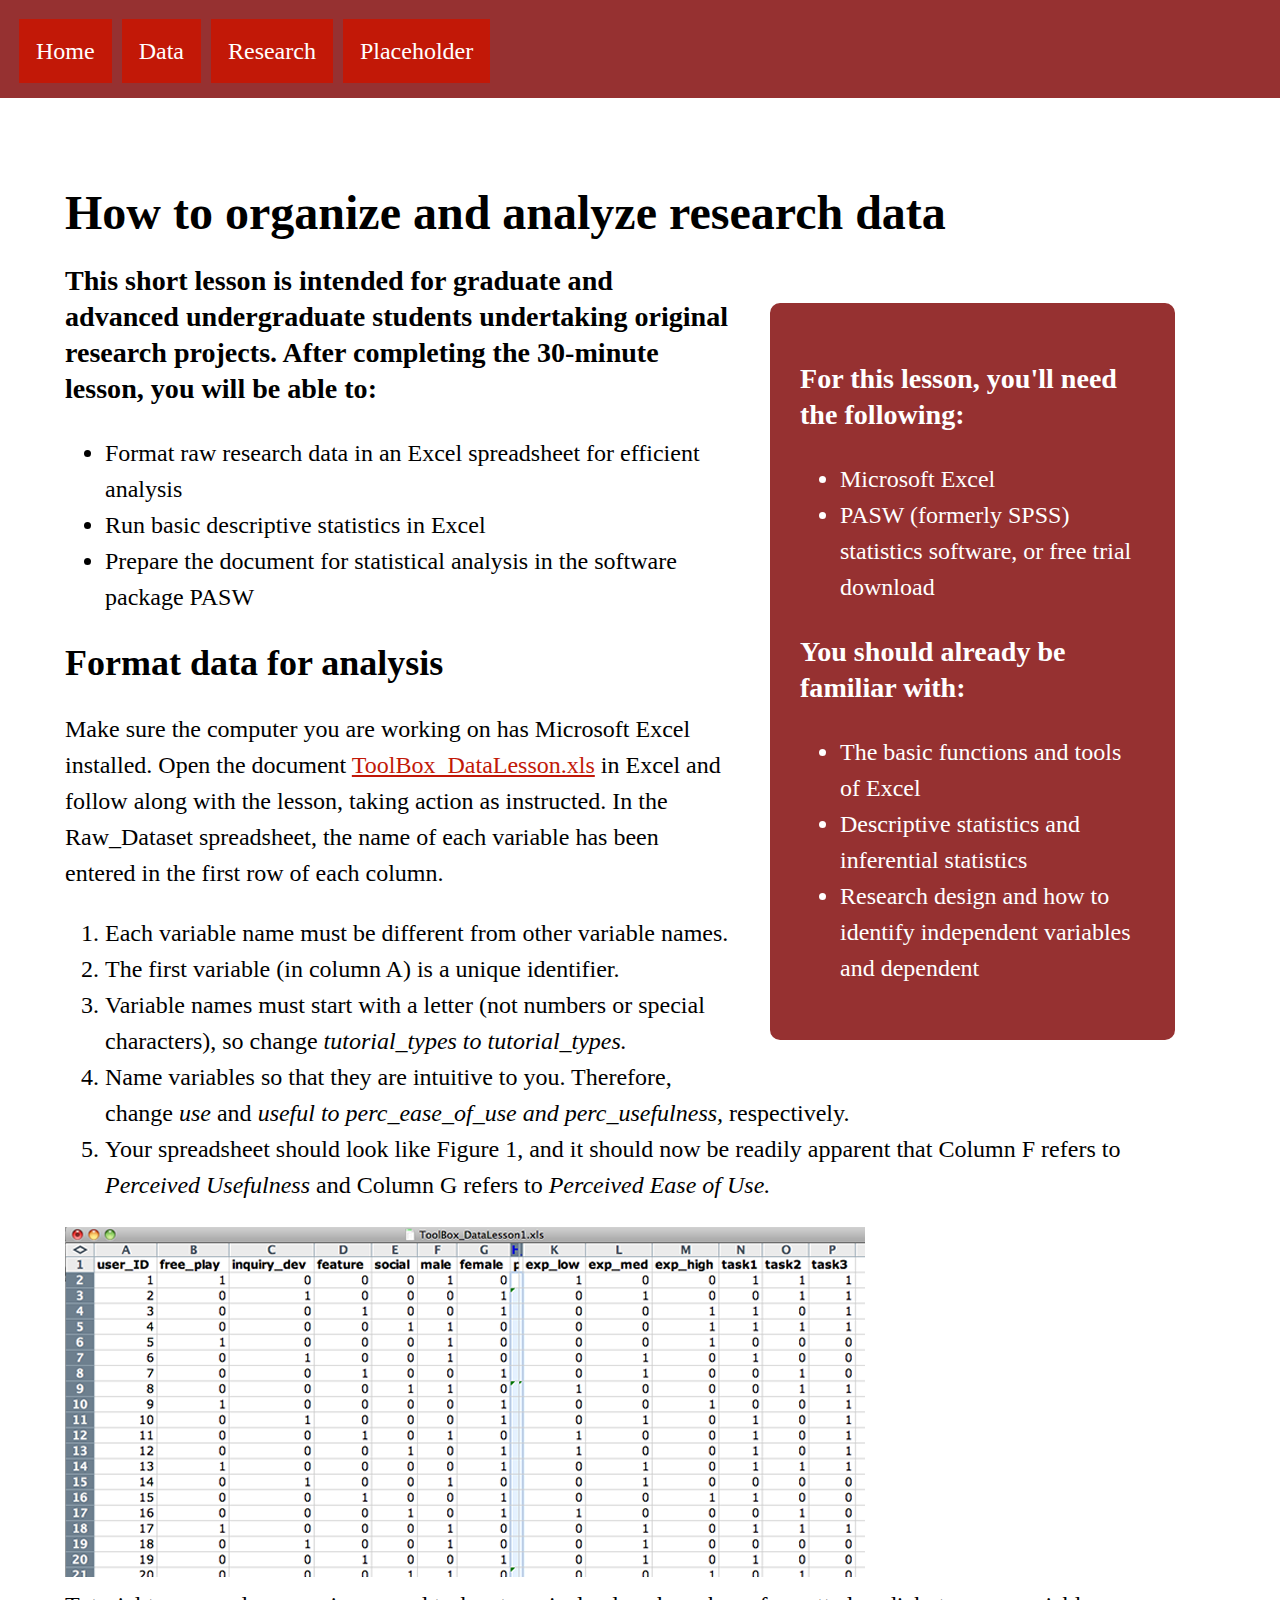
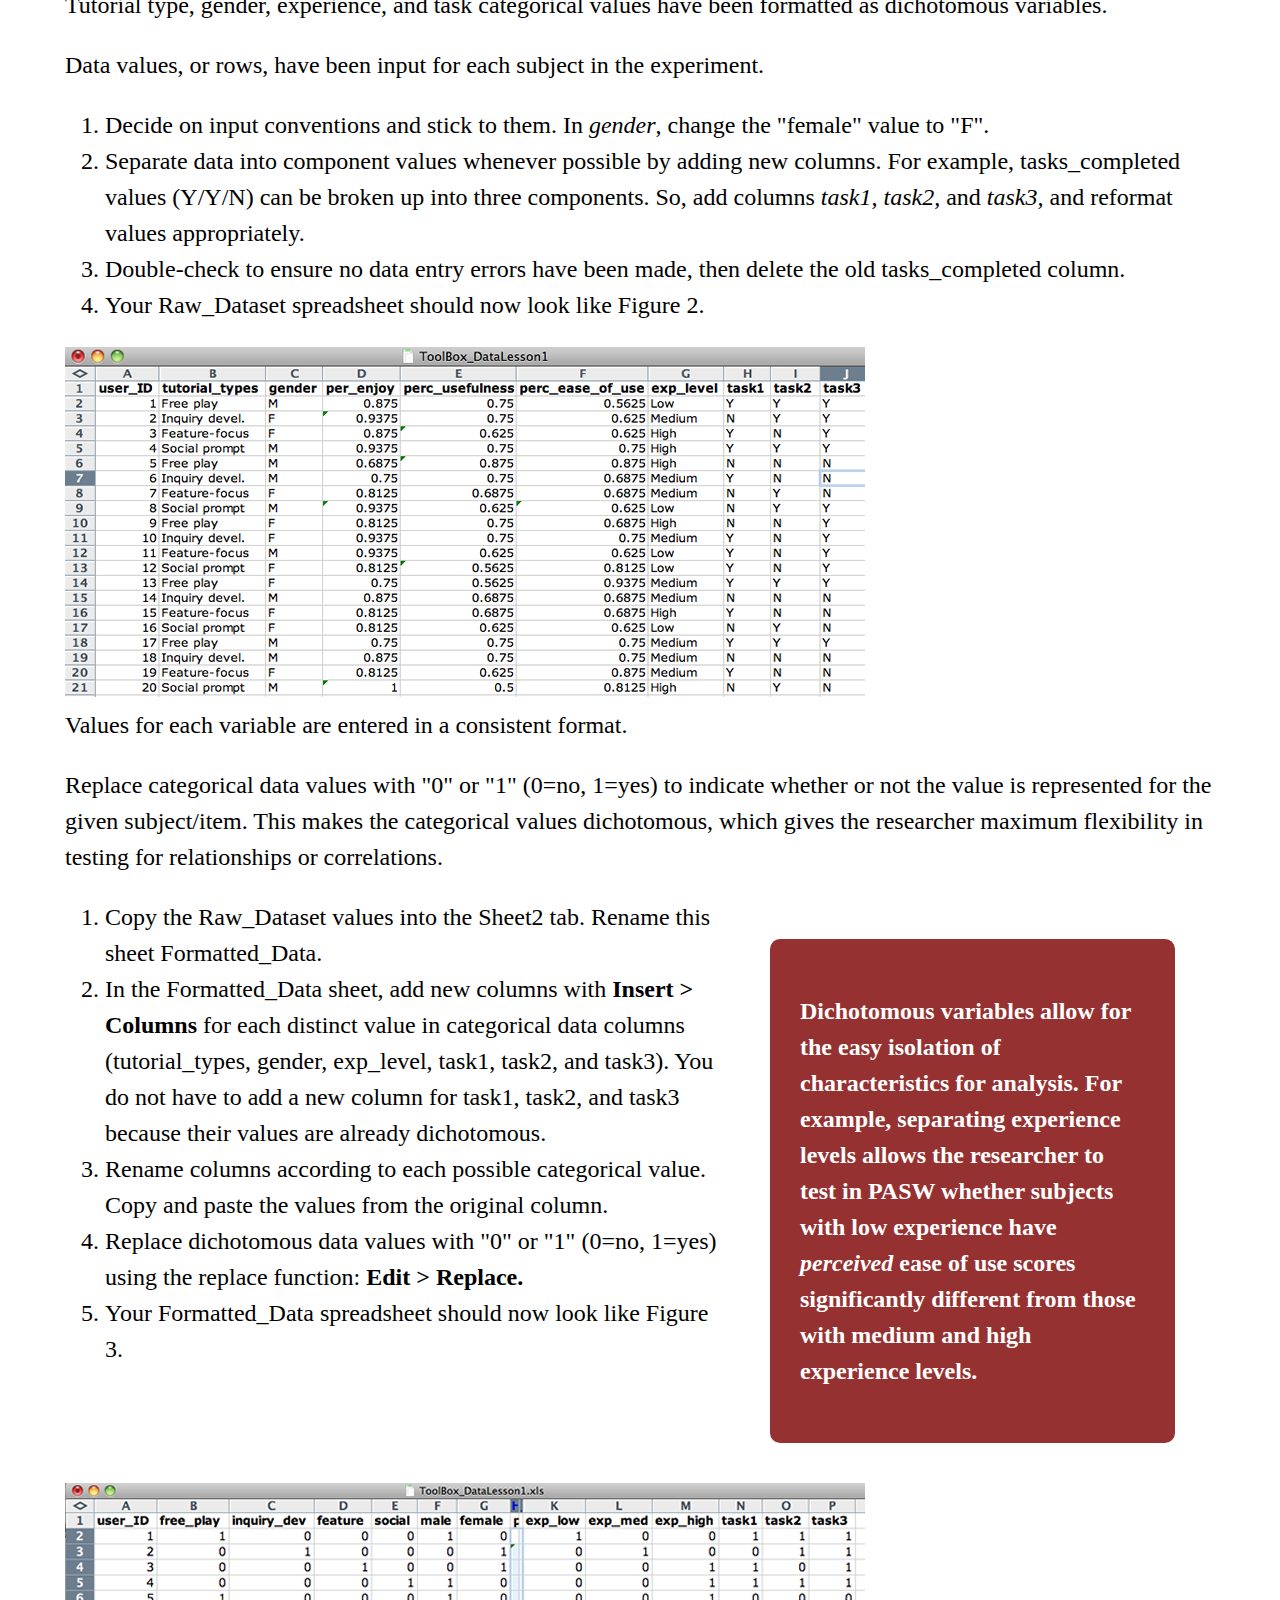
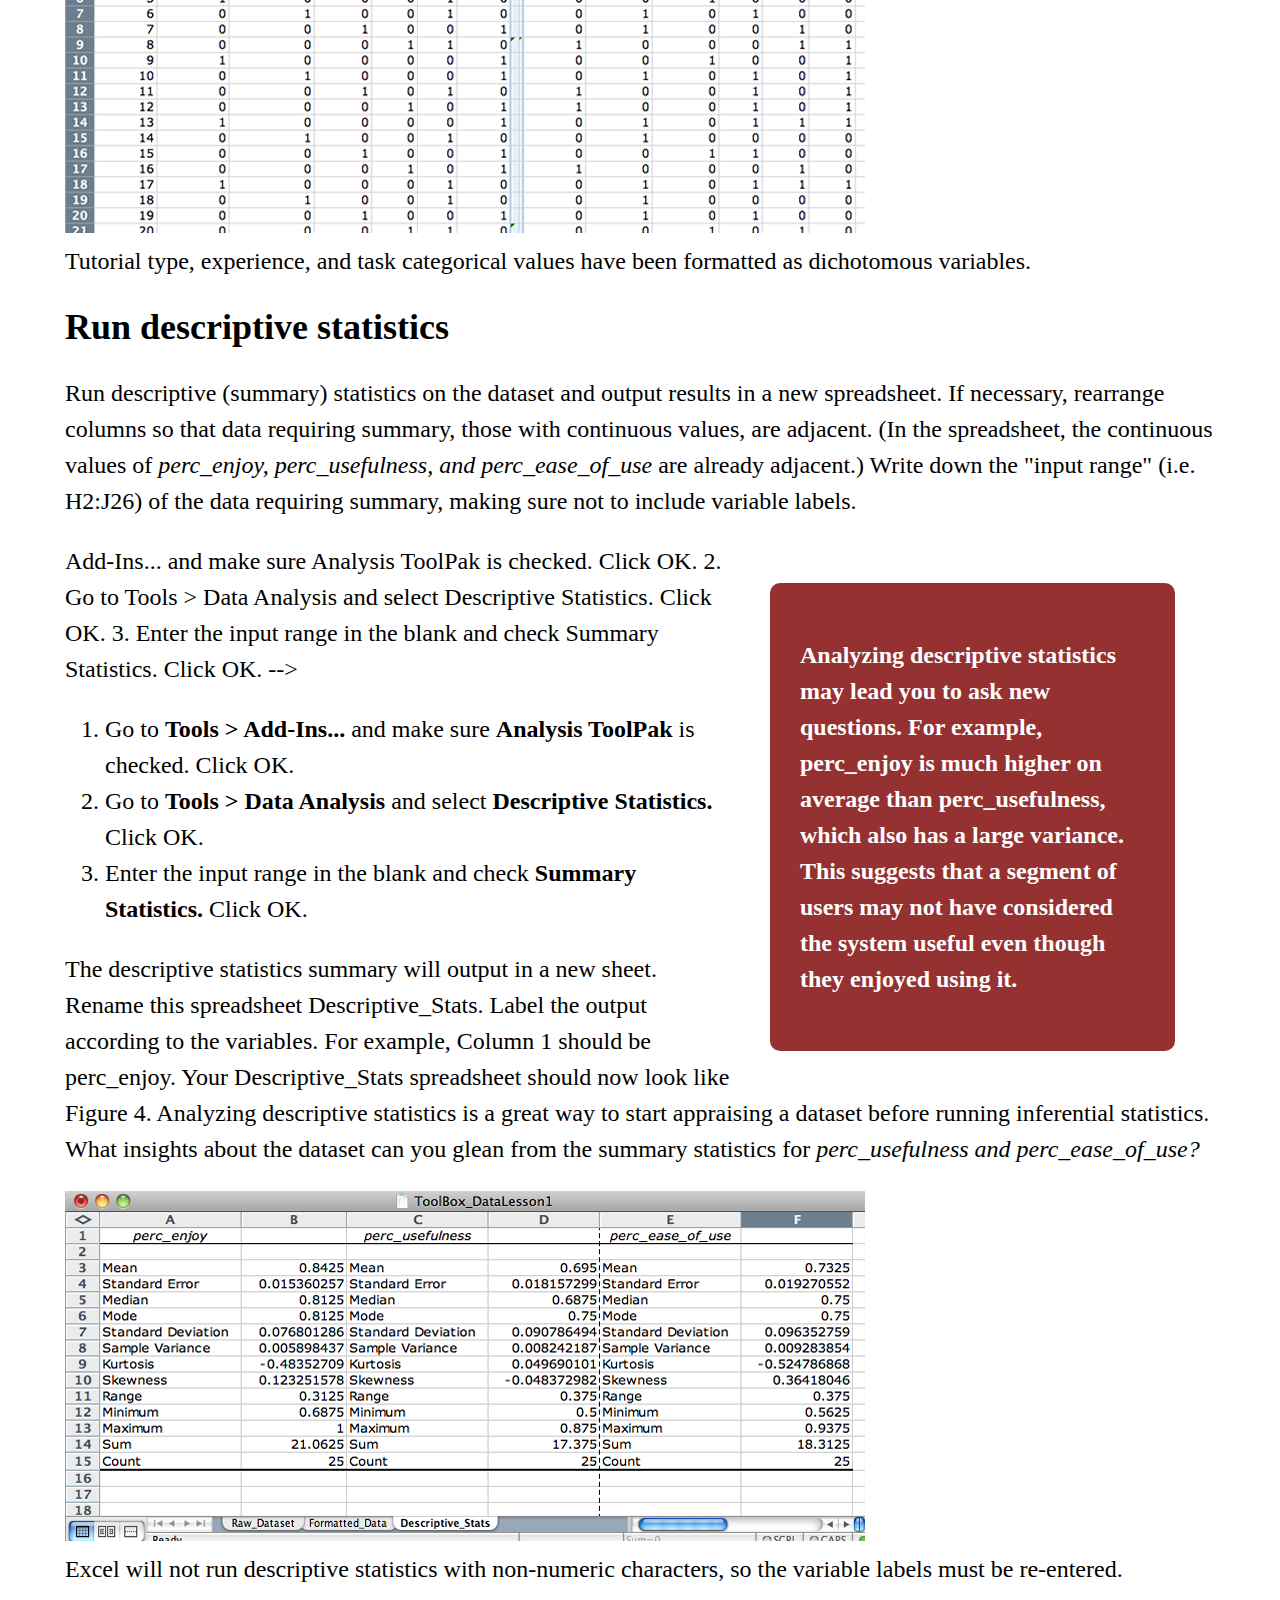
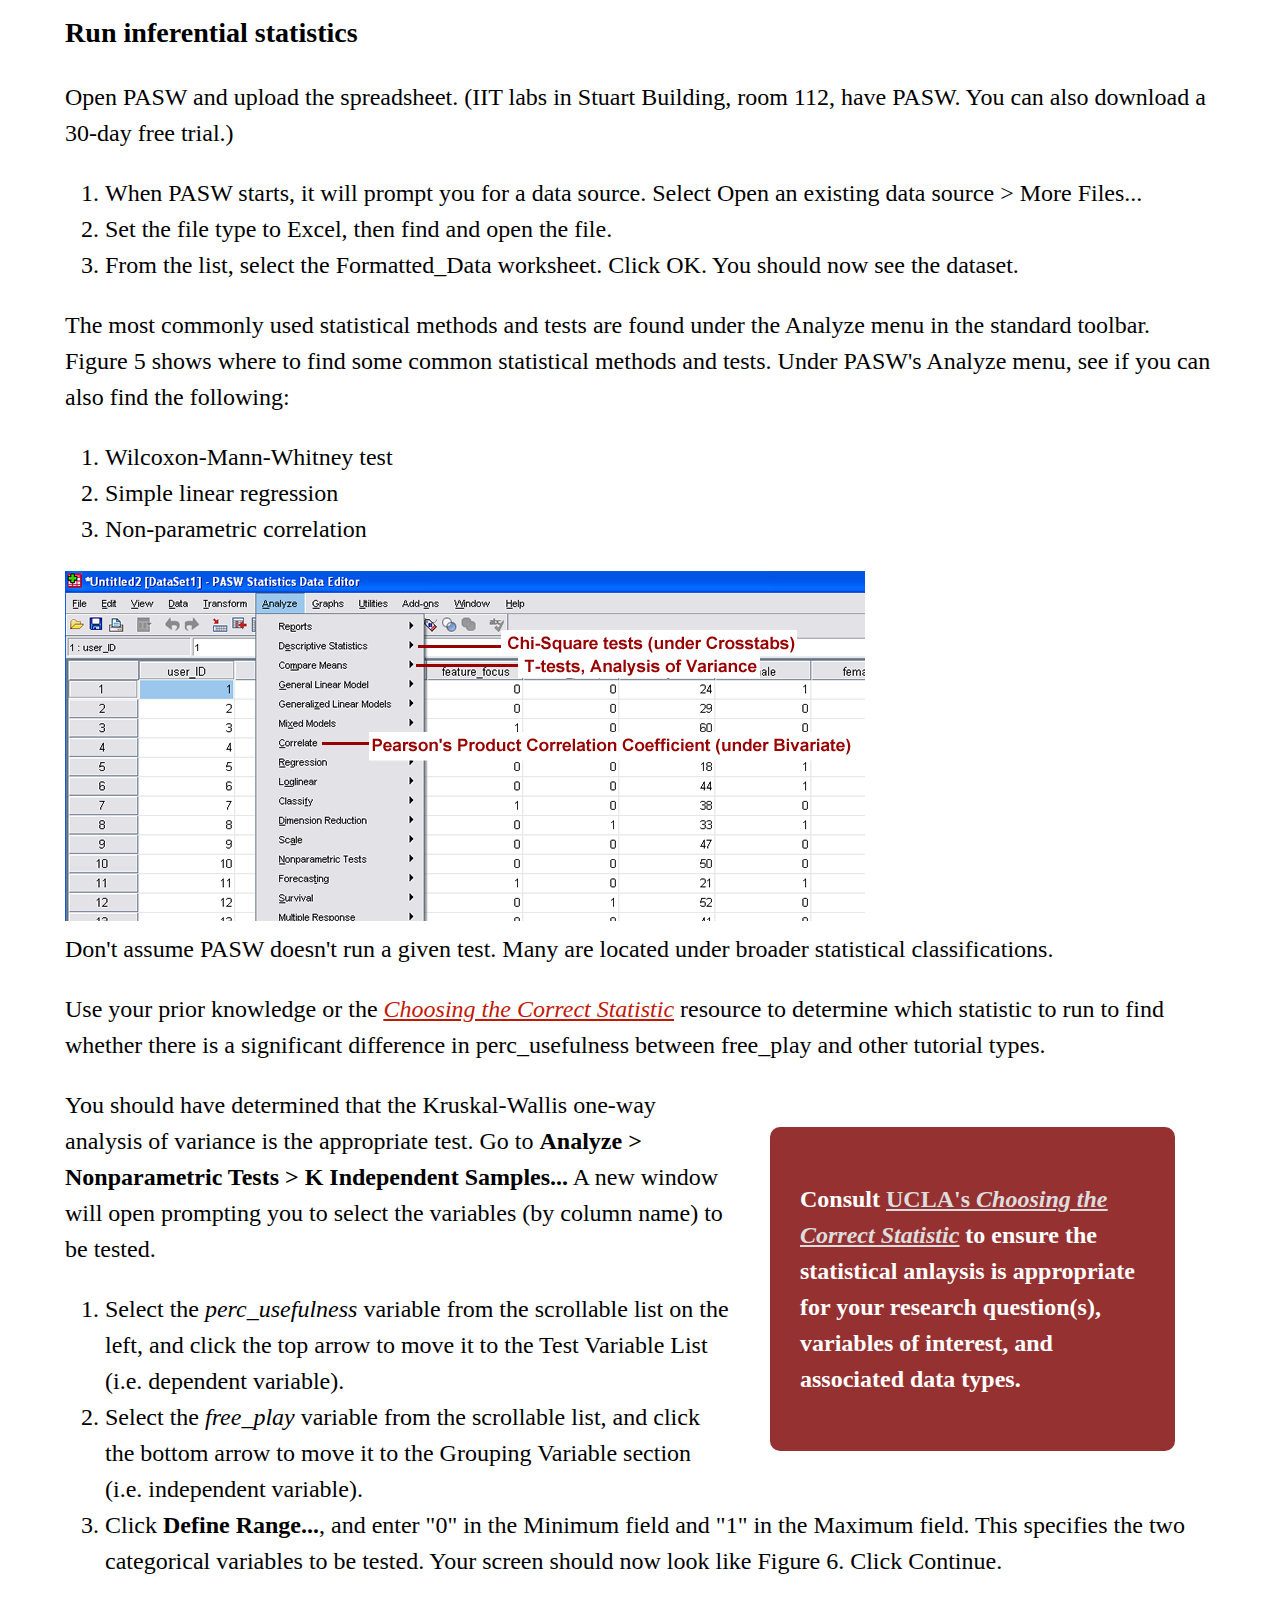
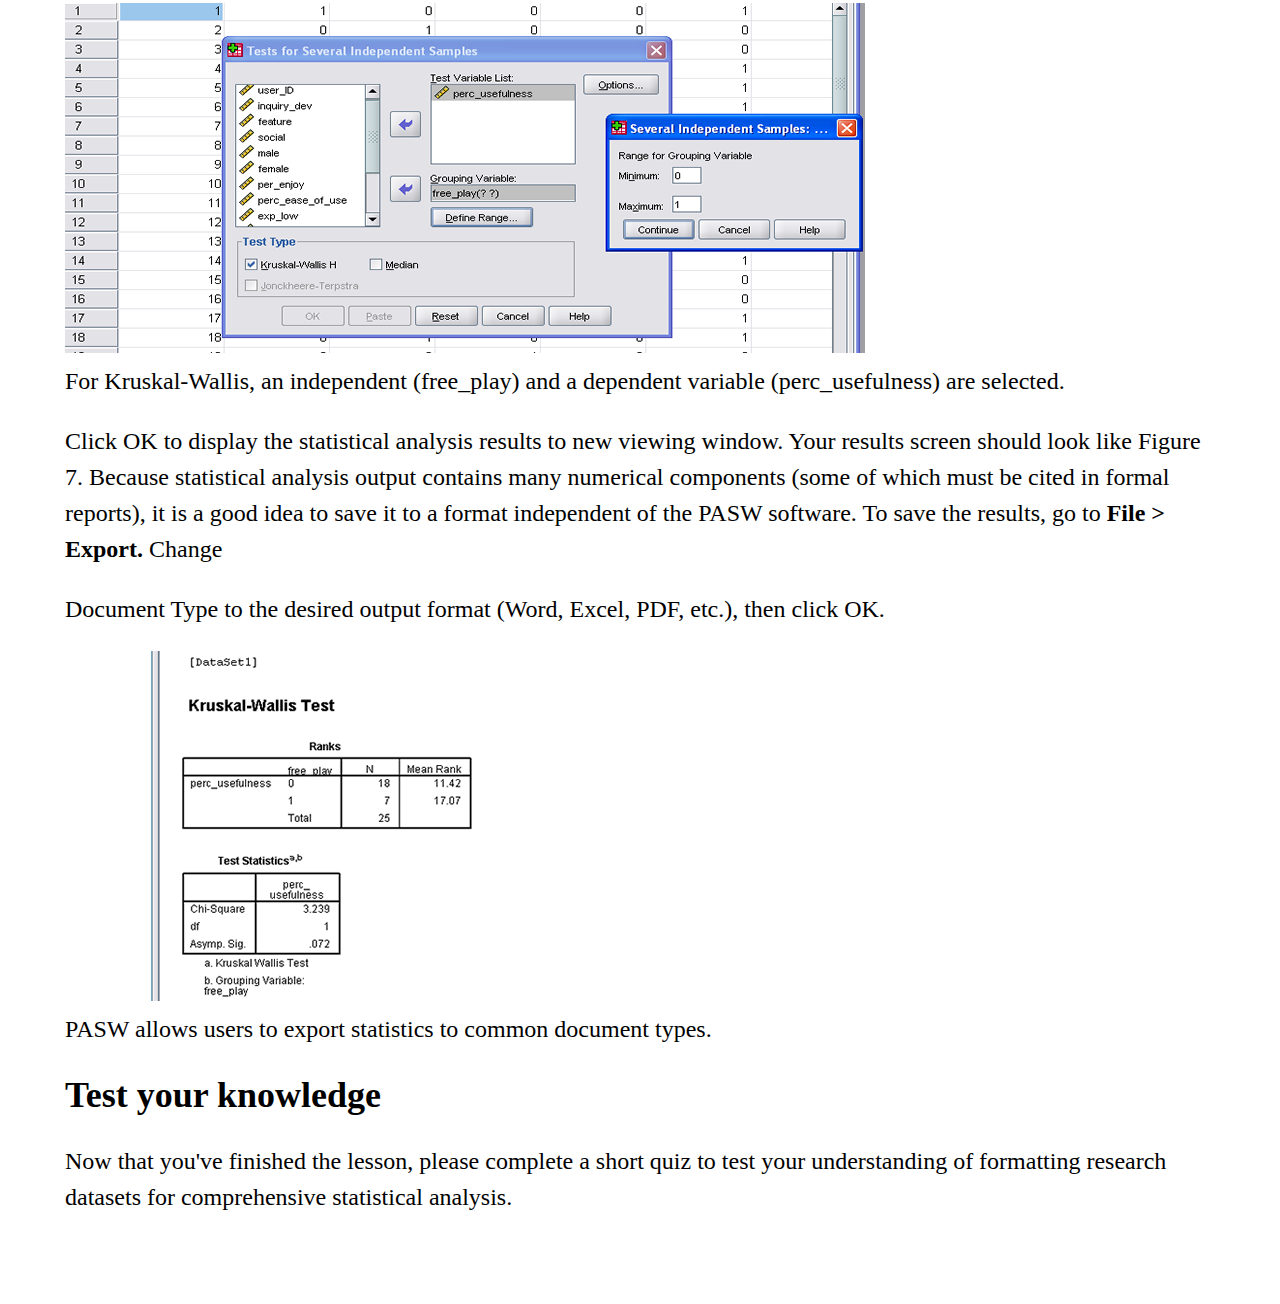
==== data.html @ a7f290e0 "Renamed file" ====
<!DOCTYPE html>
<html lang="en">

<head>
    <meta charset="UTF-8">
    <meta http-equiv="X-UA-Compatible" content="IE=edge">
    <meta name="viewport" content="width=device-width, initial-scale=1.0">
    <title>How to organize and analyze research data</title>
    <link rel="stylesheet" href="./css/screen.css"/>
</head>

<body>

    <nav  class="nav-bar">
        <ul>
            <li>
                <a href="index.html">Home</a>
            </li>
            <li>
                <a href="data.html" class="active">Data</a>
            </li>
            <li>
                <a href="research.html" >Research</a>
            </li>
            <li>
                <a href="placeholder.html" >Placeholder</a>
            </li>

        </ul>
    </nav>
    <main>
        <h1>How to organize and analyze research data</h1>

        <aside class="sidebar">

            <h3>For this lesson, you'll need the following:</h3>
            <ul>
                <li>Microsoft Excel</li>
                <li>PASW (formerly SPSS) statistics software, or free trial download</li>
            </ul>
            <h3>You should already be familiar with:</h3>
            <ul>
                <li>The basic functions and tools of Excel</li>
                <li>Descriptive statistics and inferential statistics</li>
                <li>Research design and how to identify independent variables and dependent</li>
            </ul>
        </aside>

        <h3>This short lesson is intended for graduate and advanced undergraduate students undertaking
            original research projects. After completing the 30-minute lesson, you will be able to:</h3>
        <ul>
            <li> Format raw research data in an Excel spreadsheet for efficient analysis</li>
            <li> Run basic descriptive statistics in Excel</li>
            <li> Prepare the document for statistical analysis in the software package PASW</li>
        </ul>

        <h2>Format data for analysis</h2>
        <p>Make sure the computer you are working on has Microsoft Excel installed. Open the document
            <a href="https://www.youtube.com/watch?v=9JV8LwS9NL0">ToolBox_DataLesson.xls</a> in
            Excel and follow along with the lesson, taking action as instructed.
            In the Raw_Dataset spreadsheet, the name of each variable has been entered in the first row of
            each column.
        </p>


        <ol>
            <li>Each variable name must be different from other variable names.</li>
            <li>The first variable (in column A) is a unique identifier.</li>
            <li>Variable names must start with a letter (not numbers or special characters), so change
                <em>tutorial_types to tutorial_types.</em></li>
            <li>Name variables so that they are intuitive to you. Therefore, change <em>use</em> and <em>useful to
                perc_ease_of_use and perc_usefulness,</em> respectively.</li>
            <li>Your spreadsheet should look like Figure 1, and it should now be readily apparent that
                Column F refers to <em>Perceived Usefulness</em> and Column G refers to <em>Perceived Ease of
                Use.</em></li>
        </ol>
        <figure>


            <img src="Images/datalesson_fig3.png"
                alt="Figure 1: Image shows spreadsheet ToolBox_DataLesson showing how data should look like for analysis in Excel">

            <figcaption>Tutorial type, gender, experience, and task categorical values have been formatted
                as dichotomous variables.</figcaption>
        </figure>


        <p>Data values, or rows, have been input for each subject in the experiment.</p>
        <ol>
            <li>Decide on input conventions and stick to them. In <em>gender</em>, change the "female" value to
                "F".</li>
            <li>Separate data into component values whenever possible by adding new columns. For
                example, tasks_completed values (Y/Y/N) can be broken up into three components. So,
                add columns <em>task1, task2,</em> and <em>task3,</em> and reformat values appropriately.</li>
            <li>Double-check to ensure no data entry errors have been made, then delete the old
                tasks_completed column.</li>
            <li>Your Raw_Dataset spreadsheet should now look like Figure 2.</li>
        </ol>

        <figure>
            <img src="Images/datalesson_fig2.png"
                alt="Figure 2: Image shows new Raw_Dataset spreadsheet with data values entered for each subject (continuation of figure 1)">
            <figcaption>Values for each variable are entered in a consistent format.</figcaption>
        </figure>

        <p>Replace categorical data values with "0" or "1" (0=no, 1=yes) to indicate whether or not the
            value is represented for the given subject/item. This makes the categorical values
            dichotomous, which gives the researcher maximum flexibility in testing for relationships or
            correlations.</p>

        <aside class="sidebar">
            <p><strong>Dichotomous variables allow for the easy isolation of characteristics for analysis.
                For example, separating experience levels allows the researcher to test in PASW
                whether subjects with low experience have <em>perceived</em> ease of use scores
                significantly different from those with medium and high experience levels.</strong>
            </p>
        </aside>

        <ol>
            <li>Copy the Raw_Dataset values into the Sheet2 tab. Rename this sheet Formatted_Data.</li>
            <li>In the Formatted_Data sheet, add new columns with <strong>Insert > Columns</strong> for each distinct
                value in categorical data columns (tutorial_types, gender, exp_level, task1, task2, and
                task3). You do not have to add a new column for task1, task2, and task3 because their
                values are already dichotomous.
            </li>
            <li>Rename columns according to each possible categorical value. Copy and paste the
                values from the original column.</li>
            <li>Replace dichotomous data values with "0" or "1" (0=no, 1=yes) using the replace
                function: <strong>Edit > Replace.</strong></li>
            <li>Your Formatted_Data spreadsheet should now look like Figure 3.</li>
        </ol>


        <figure>
            <img src="Images/datalesson_fig3(1).png"
                alt="Figure 3: Image shows Formatted_Data spreadsheet with all the categorical data values
                replaced with '0' or '1' (0=no, 1=yes). This is a continuation of Figure 2 putting the categorical variables as numbers from Figure 2">

            <figcaption>Tutorial type, experience, and task categorical values have been formatted
                as dichotomous variables.</figcaption>
        </figure>

      <h2>Run descriptive statistics</h2>
        <p> Run descriptive (summary) statistics on the dataset and output results in a new spreadsheet. If
            necessary, rearrange columns so that data requiring summary, those with continuous values,
            are adjacent. (In the spreadsheet, the continuous values of <em>perc_enjoy, perc_usefulness, and
            perc_ease_of_use</em> are already adjacent.) Write down the "input range" (i.e. H2:J26) of the data
            requiring
            summary, making sure not to
            include variable labels.</p>

        <aside class="sidebar">
              <p><strong>Analyzing descriptive statistics may lead you to ask new questions. For example,
                perc_enjoy is much higher on average than perc_usefulness, which also has a large
                variance. This suggests that a segment of users may not have considered the
                system useful even though they enjoyed using it.</strong></p>
        </aside>

        Add-Ins... and make sure Analysis ToolPak is checked. Click OK.
        2. Go to Tools > Data Analysis and select Descriptive Statistics. Click OK.
        3. Enter the input range in the blank and check Summary Statistics. Click OK. -->
        <ol>
            <li>Go to <strong>Tools > Add-Ins...</strong> and make sure <strong>Analysis ToolPak</strong> is checked. Click OK.</li>
            <li>Go to <strong>Tools > Data Analysis</strong> and select <strong>Descriptive Statistics.</strong> Click OK.</li>
            <li>Enter the input range in the blank and check <strong>Summary Statistics.</strong> Click OK.</li>
        </ol>
        <p>
            The descriptive statistics summary will output in a new sheet. Rename this spreadsheet
            Descriptive_Stats. Label the output according to the variables. For example, Column 1 should
            be perc_enjoy. Your Descriptive_Stats spreadsheet should now look like Figure 4.
            Analyzing descriptive statistics is a great way to start appraising a dataset before running
            inferential statistics. What insights about the dataset can you glean from the summary statistics
            for <em>perc_usefulness and perc_ease_of_use?</em>
        </p>
        <figure>

            <img src="Images/datalesson_fig4.png"
                alt="Figure 4: Image shows Descriptive_Stats spreadsheet containing descriptive statistics for each variable
                (contains measures of central tendencey (mean, median, mode, etc) and measures of variation (standard deviation, variance, etc))">

            <figcaption>Excel will not run descriptive statistics with non-numeric characters, so the variable
                labels must be re-entered.</figcaption>
        </figure>

        <h3>Run inferential statistics</h3>
        <p>Open PASW and upload the spreadsheet. (IIT labs in Stuart Building, room 112, have PASW.
            You can also download a 30-day free trial.)</p>
        <ol>
            <li>When PASW starts, it will prompt you for a data source. Select Open an existing data
                source > More Files...
            </li>
            <li>Set the file type to Excel, then find and open the file.</li>
            <li>From the list, select the Formatted_Data worksheet. Click OK. You should now see the
                dataset.</li>
        </ol>
        <p>
            The most commonly used statistical methods and tests are found under the Analyze menu in
            the standard toolbar. Figure 5 shows where to find some common statistical methods and tests. Under PASW's
            Analyze menu, see if you can also find the following:
        </p>

        <ol>
            <li>Wilcoxon-Mann-Whitney test</li>
            <li>Simple linear regression</li>
            <li>Non-parametric correlation</li>
        </ol>

        <figure>

            <img src="Images/datalesson_fig5.png"
                alt="Figure 5: Image shows how you can run inferential statistics using PASW Analyze menu with
                common statistical methods and tests (Chi-Square, T-tests, Pearson's Product Correlation Coefficient).">

            <figcaption>Don't assume PASW doesn't run a given test. Many are located under broader
                statistical classifications.</figcaption>
        </figure>

        <p>Use your prior knowledge or the <a href="http://www.ats.ucla.edu/stat/mult_pkg/whatstat/default.htm"><em><u>Choosing the
          Correct Statistic</u></em></a> resource to determine which
            statistic to run to find whether there is a significant difference in perc_usefulness between
            free_play and other tutorial types.</p>

        <aside class="sidebar">
            <p> <strong>Consult <a href="http://www.ats.ucla.edu/stat/mult_pkg/whatstat/default.htm" style="color:#dddddd;"><u>UCLA's </u><u><em>Choosing the Correct
                Statistic</em></u></a> to ensure the statistical anlaysis is
                appropriate for your research question(s), variables of interest, and associated data
                types.</strong></p>
        </aside>

        <p>You should have determined that the Kruskal-Wallis one-way analysis of variance is the
            appropriate test. Go to <strong>Analyze > Nonparametric Tests > K Independent Samples...</strong> A new
            window will open prompting you to select the variables (by column name) to be tested.</p>


        <ol>
            <li>Select the <em>perc_usefulness</em> variable from the scrollable list on the left, and click the top
                arrow to move it to the Test Variable List (i.e. dependent variable).
            </li>
            <li>Select the <em>free_play</em> variable from the scrollable list, and click the bottom arrow to move
                it to the Grouping Variable section (i.e. independent variable).</li>
            <li>Click <strong>Define Range...</strong>, and enter "0" in the Minimum field and "1" in the Maximum field.
                This specifies the two categorical variables to be tested. Your screen should now look
                like Figure 6. Click Continue.</li>
        </ol>
        <figure>

            <img src="Images/datalesson_fig6.png"
                alt="Figure 6: Image shows how you can use Kruskal-Wallis One-Way Analysis of Variance Test with the specified
                variables selected using the test variables list and independent samples.">

            <figcaption>For Kruskal-Wallis, an independent (free_play) and a dependent variable
                (perc_usefulness) are selected.</figcaption>
        </figure>

        <p>Click OK to display the statistical analysis results to new viewing window. Your results screen
            should look like Figure 7. Because statistical analysis output contains many numerical
            components (some of which must be cited in formal reports), it is a good idea to save it to a
            format independent of the PASW software. To save the results, go to <strong>File > Export.</strong> Change</p>
        <p>Document Type to the desired output format (Word, Excel, PDF, etc.), then click OK.</p>
        <figure>


            <img src="Images/datalesson_fig7.png"
                alt="Figure 7: Image shows the desired output results of Kruskal-Wallis One-Way Analysis of Variance Test (results window).">
            <figcaption>PASW allows users to export statistics to common document types.</figcaption>
        </figure>


        <h2>Test your knowledge</h2>
        <p>
            Now that you've finished the lesson, please complete a short quiz to test your understanding of
            formatting research datasets for comprehensive statistical analysis.
        </p>
    </main>
</body>

</html>
---- css/screen.css ----
html{-ms-text-size-adjust:100%;-webkit-text-size-adjust:100%}body{line-height:150%;margin:0}
.sidebar {
    background-color: #963131;
    color: #ffffff;
    width: 30%;
    padding: 20px;
    margin: 40px;
    border: 10px solid #963131;
    border-radius: 10px;
    float: right;
}

/* nav-bar */
.nav-bar {
    background-color: #963131;
    color: #ffffff;
    padding: 14px;
    /*width: 50vw; */
    height: 70px;
}
/* nav-bar ul */
.nav-bar ul {
    list-style-type: none;
    margin: 0;
    padding: 0;
    overflow: hidden;
}
/* navbar ul li */
.nav-bar ul li {
    float: left;
    padding: 5px;

}
/* nav-bar ul li a */
.nav-bar ul li a {
    display: block;
    color: #ffff;
    text-align: center;
    padding: 14px 17px;
    text-decoration: none;
}
main{
    padding: 1px;
    margin: 5%;
}
body{
  text-size-adjust: 2%;
  font-family: 'Merriweather', serif;
  font-size: 1.5em;
}
figure{
    margin: 0;
    padding: 0;
}
figcaption{
    margin: 0;
    padding: 0;
}

.nav-bar a:link,
.nav-bar a:visited,
.nav-bar a:focus {
  background: #C21807;
}

.nav-bar a:hover {
  background: #9a9c9b;
}

.nav-bar a:active {
  background: black;
  color: black;
}

a:link,
a:visited,
a:focus {
  color : #C21807;
}

a:hover {
  background: #9a9c9b;
}

.div {
  width:auto;
}

#iit {
  float: right;
}

.bolded {
  font-weight: bold;
}
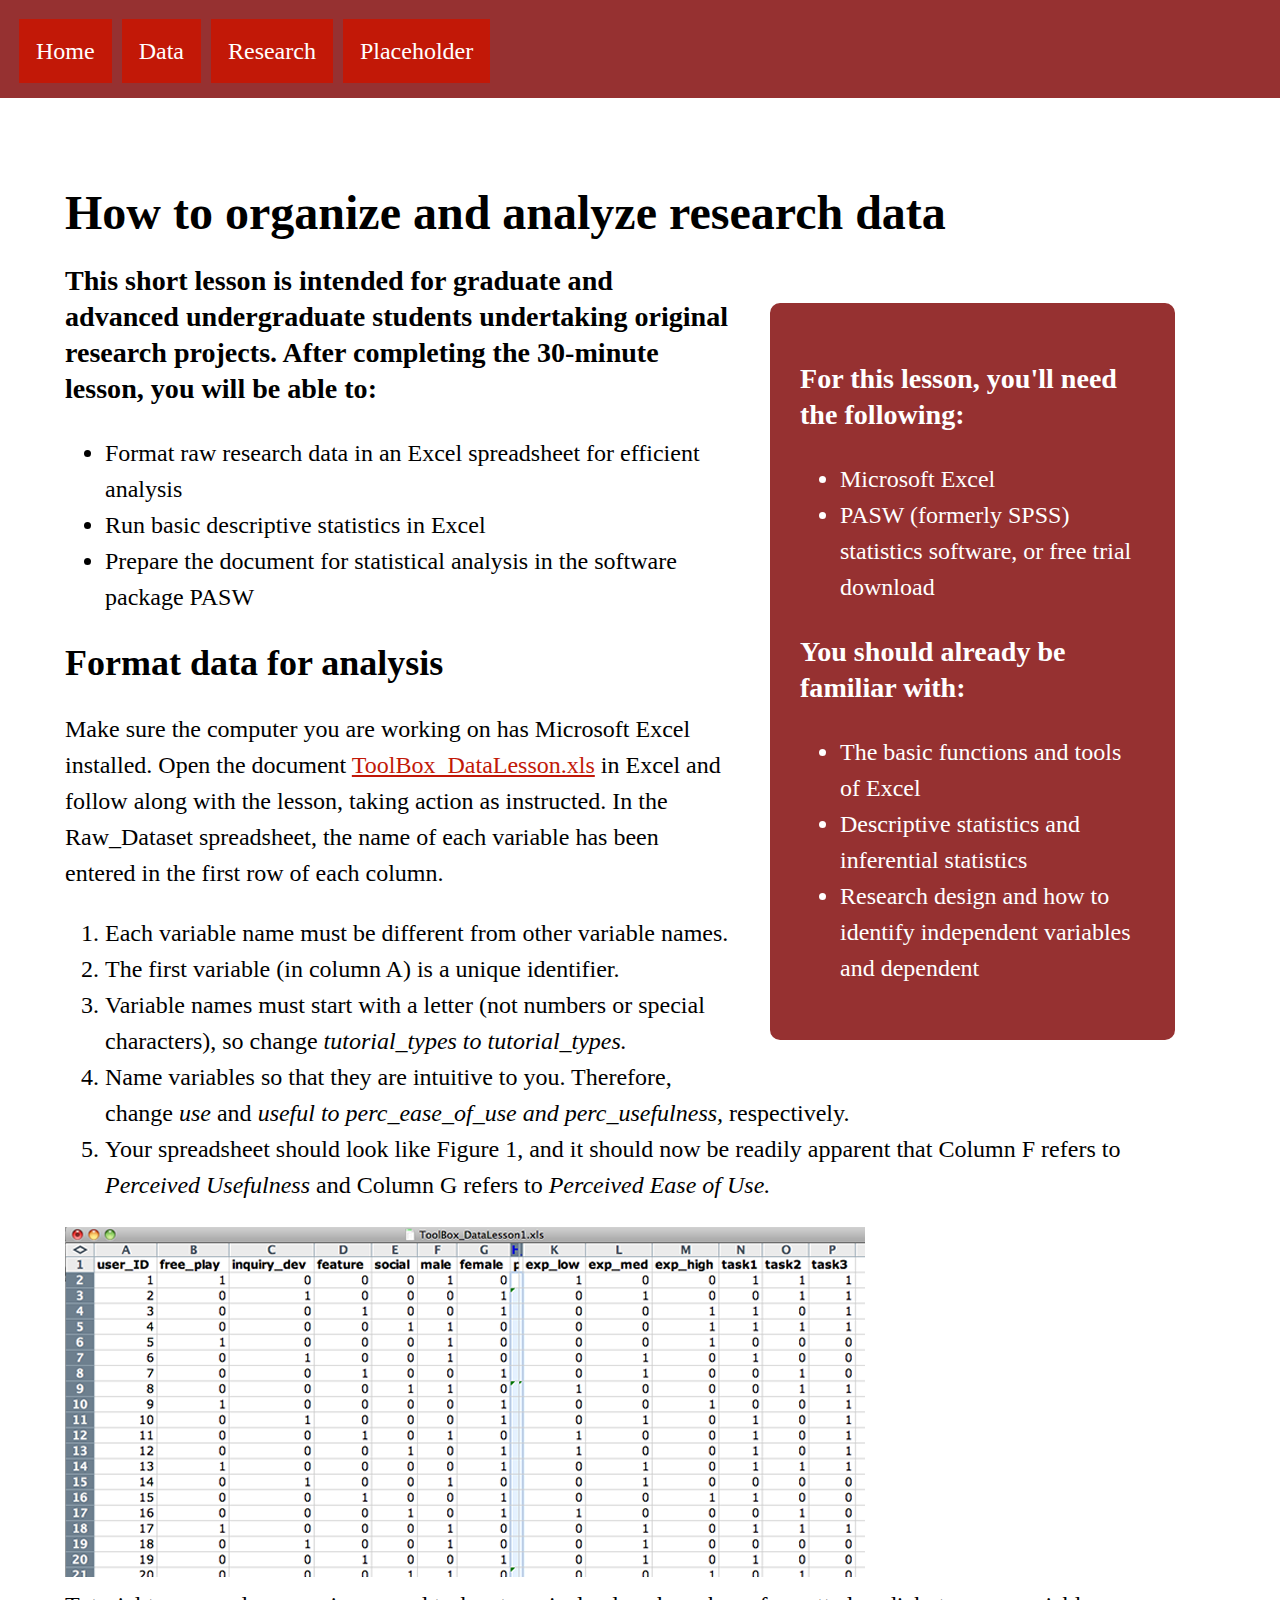
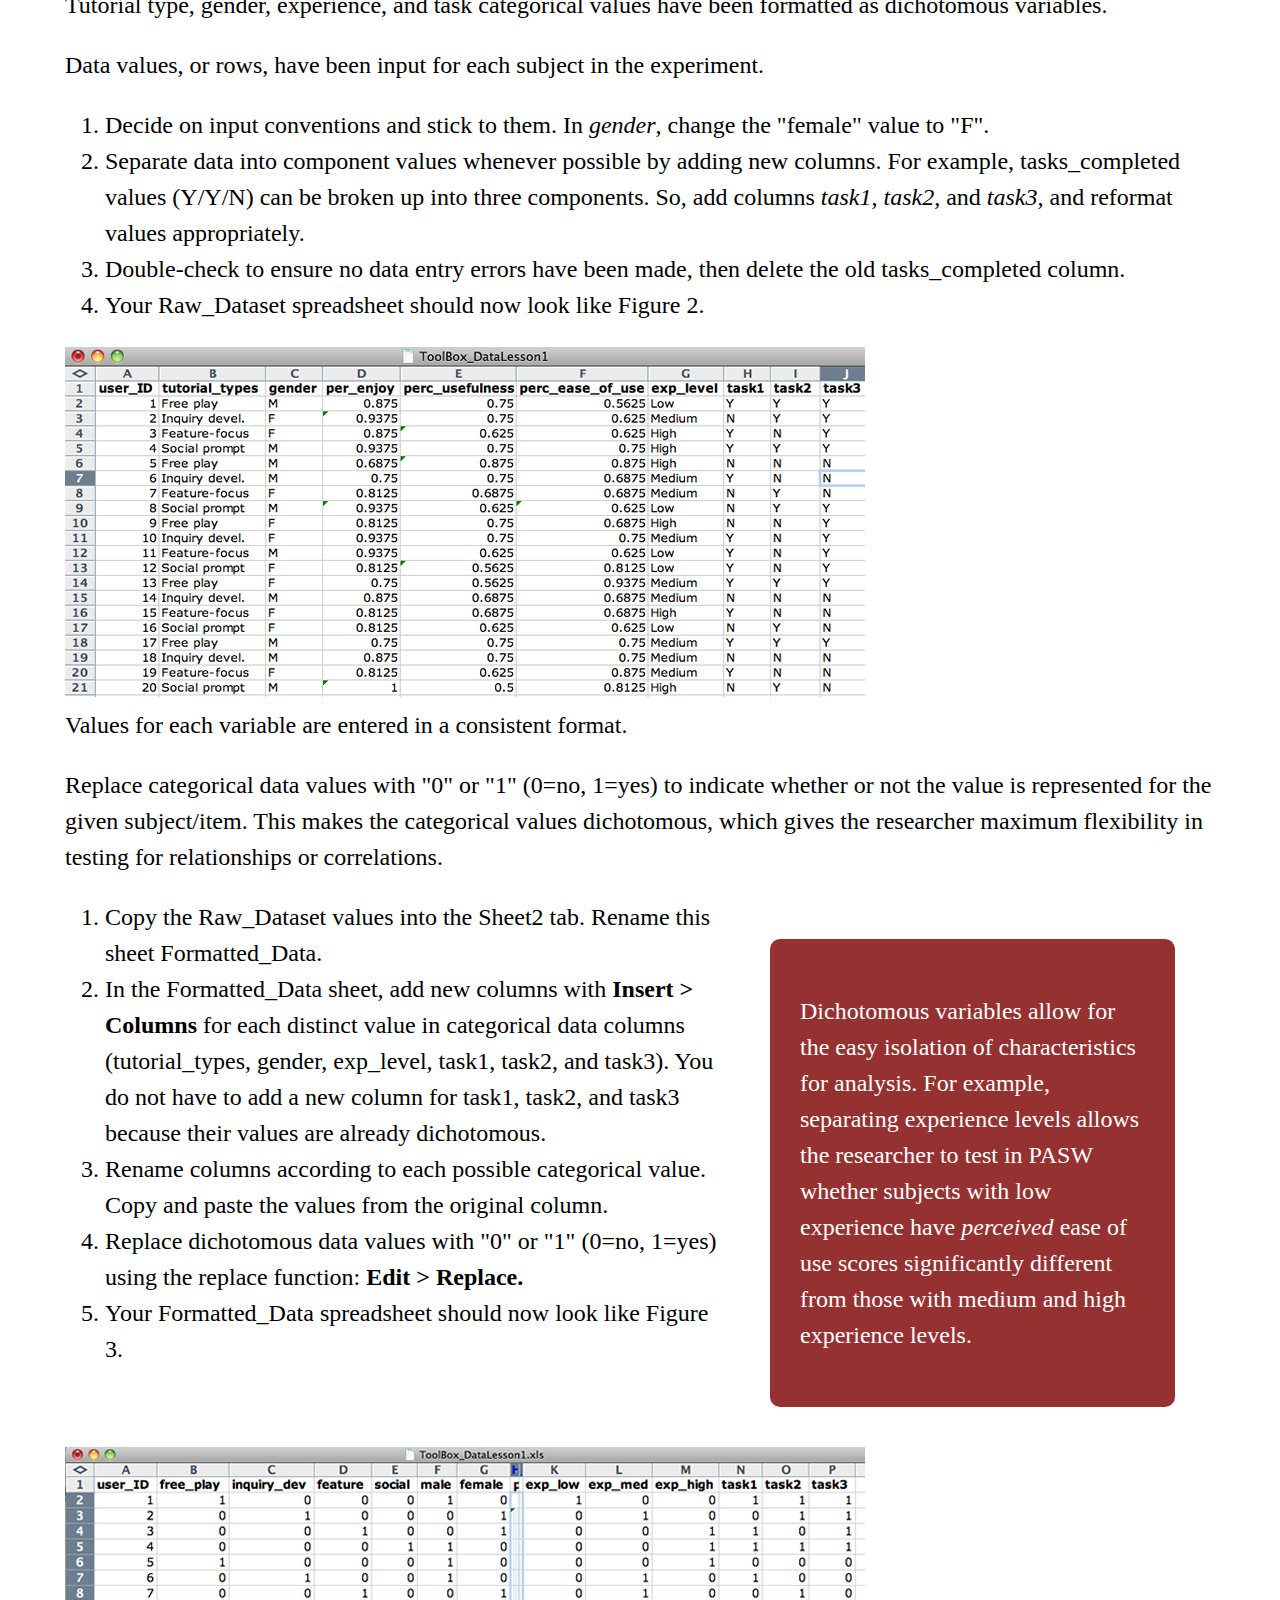
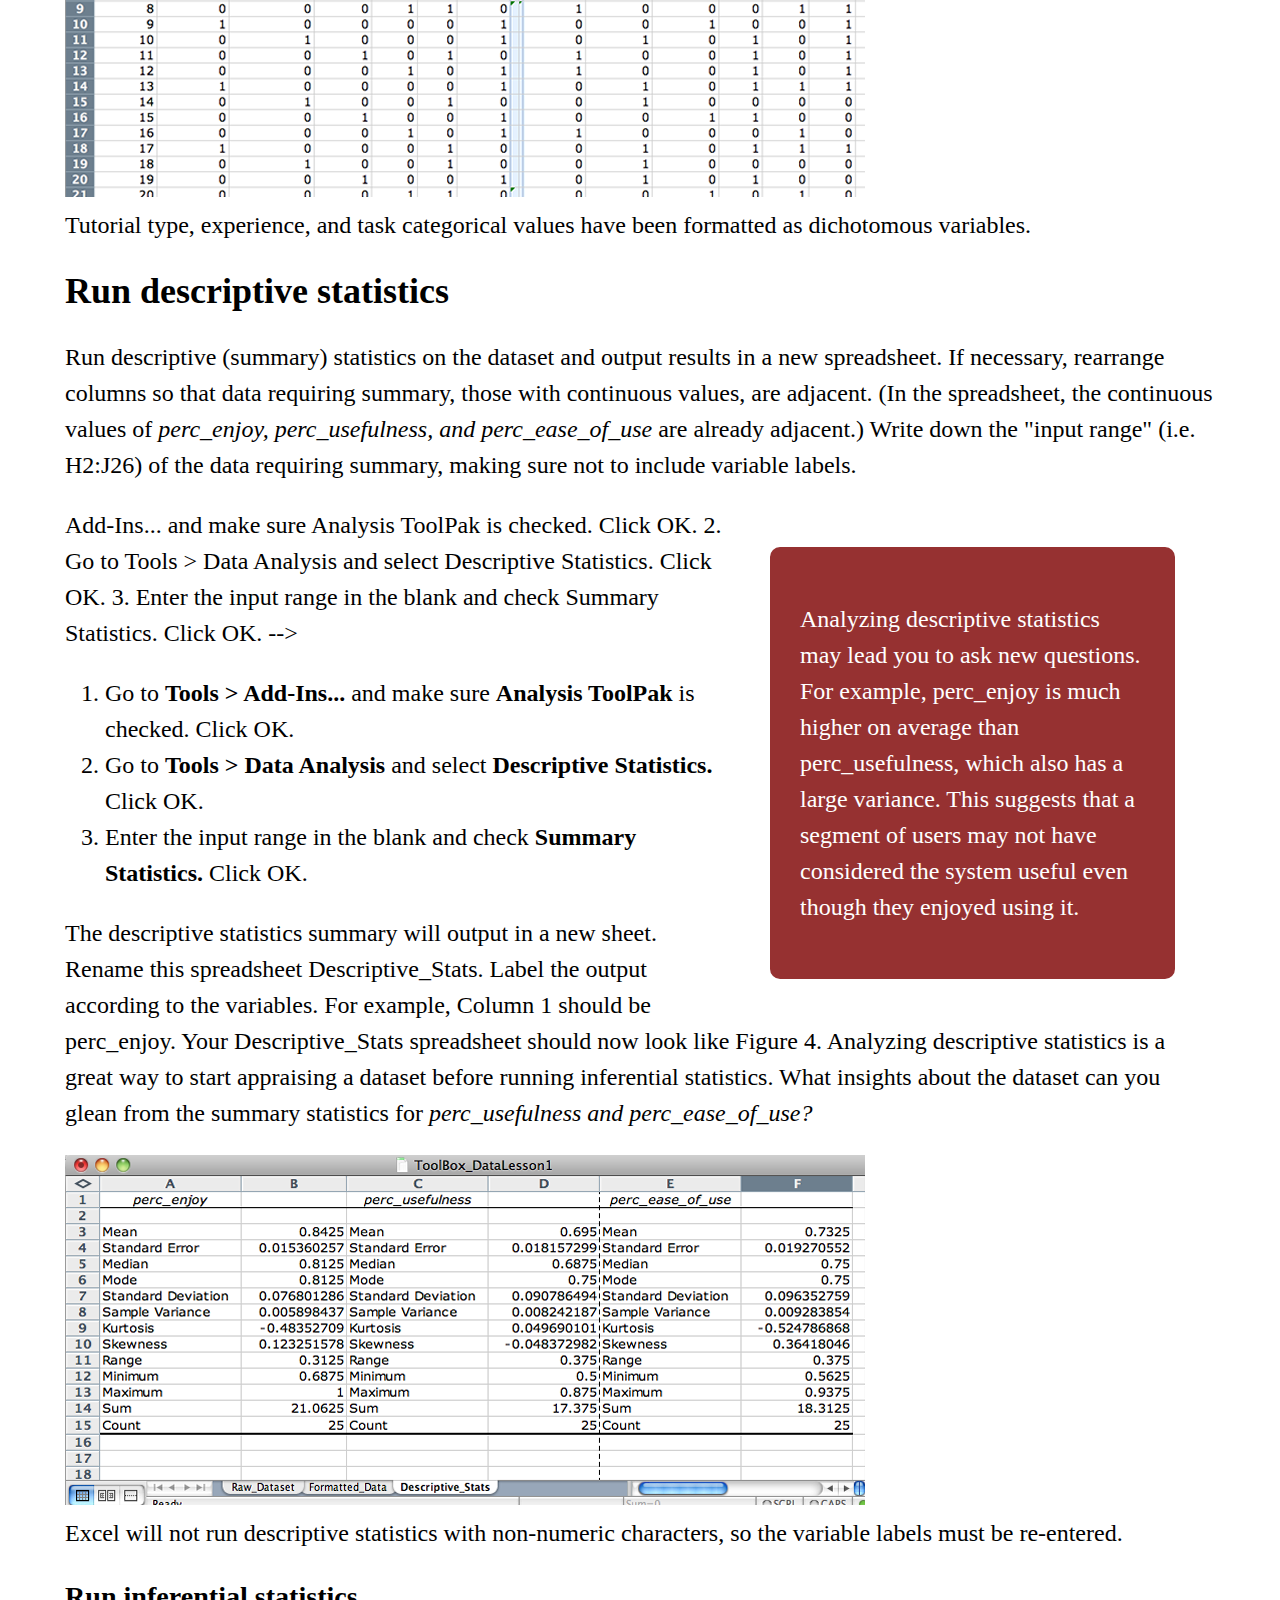
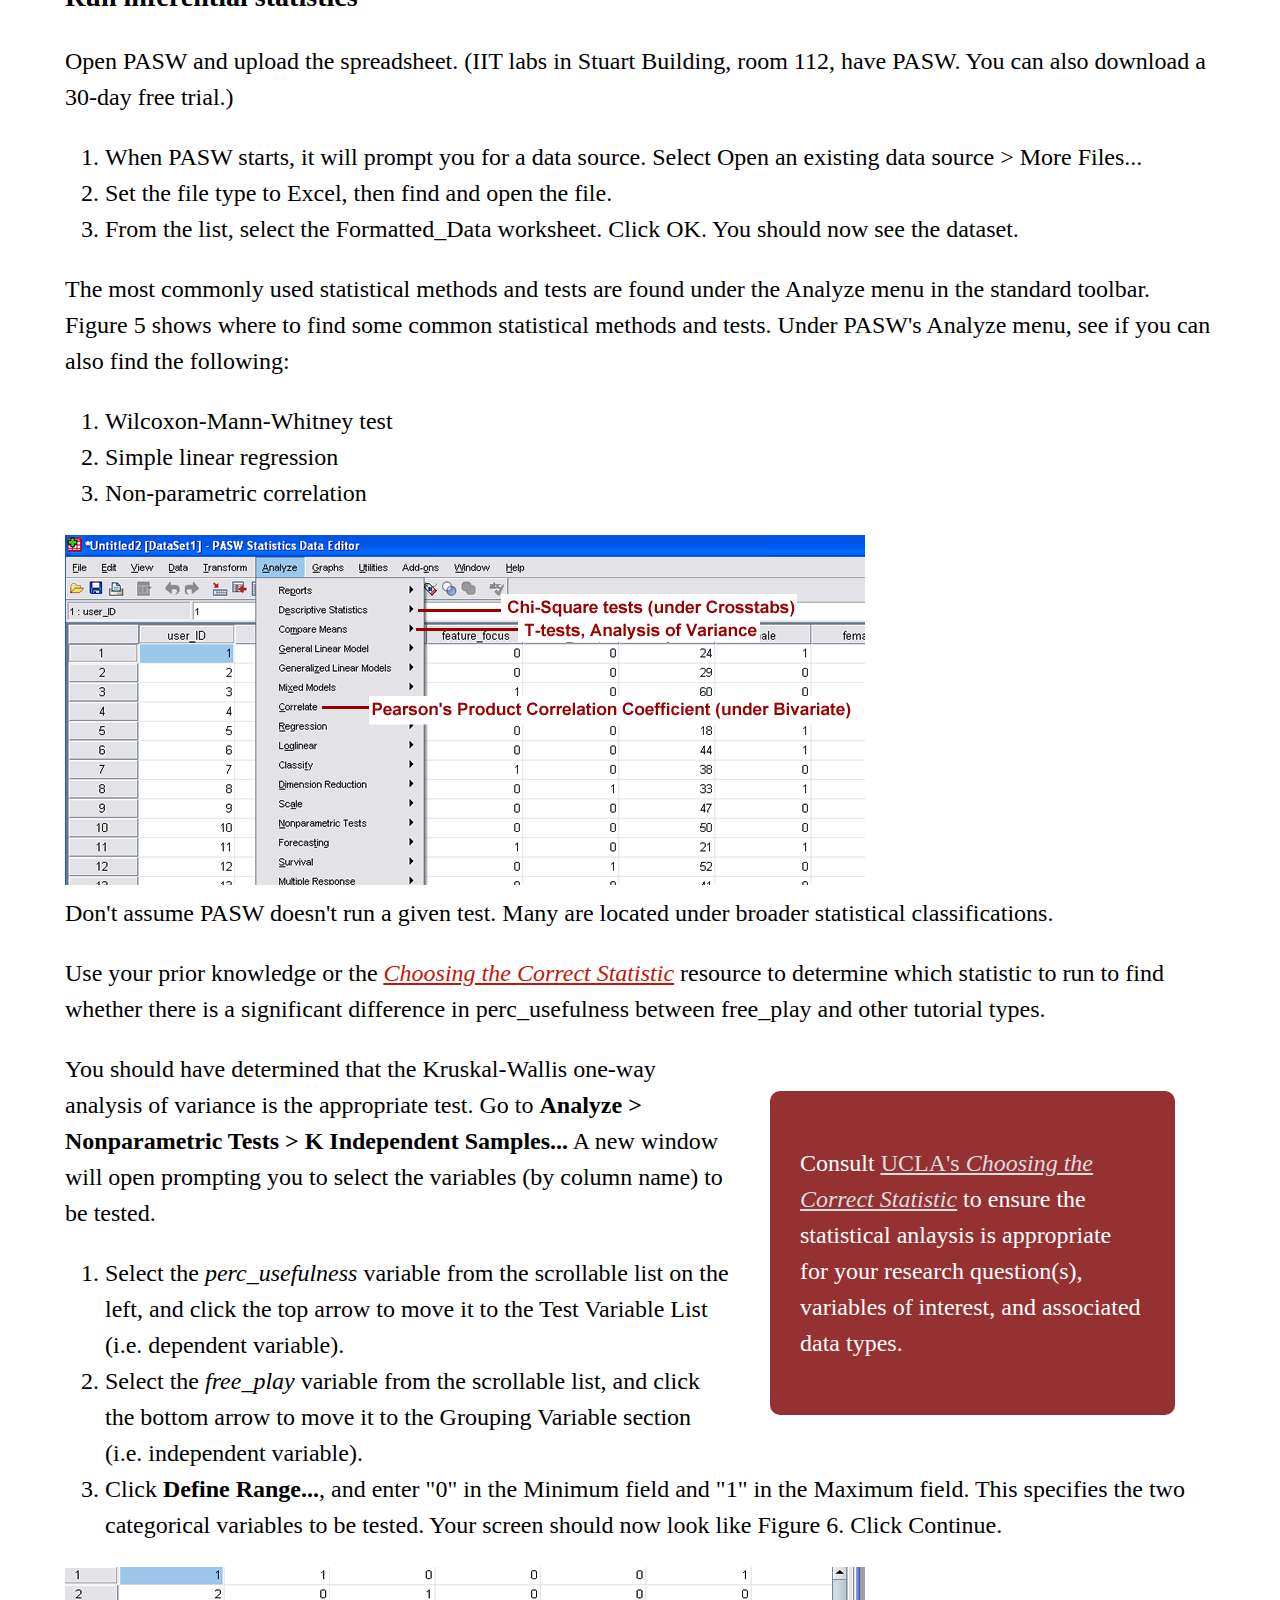
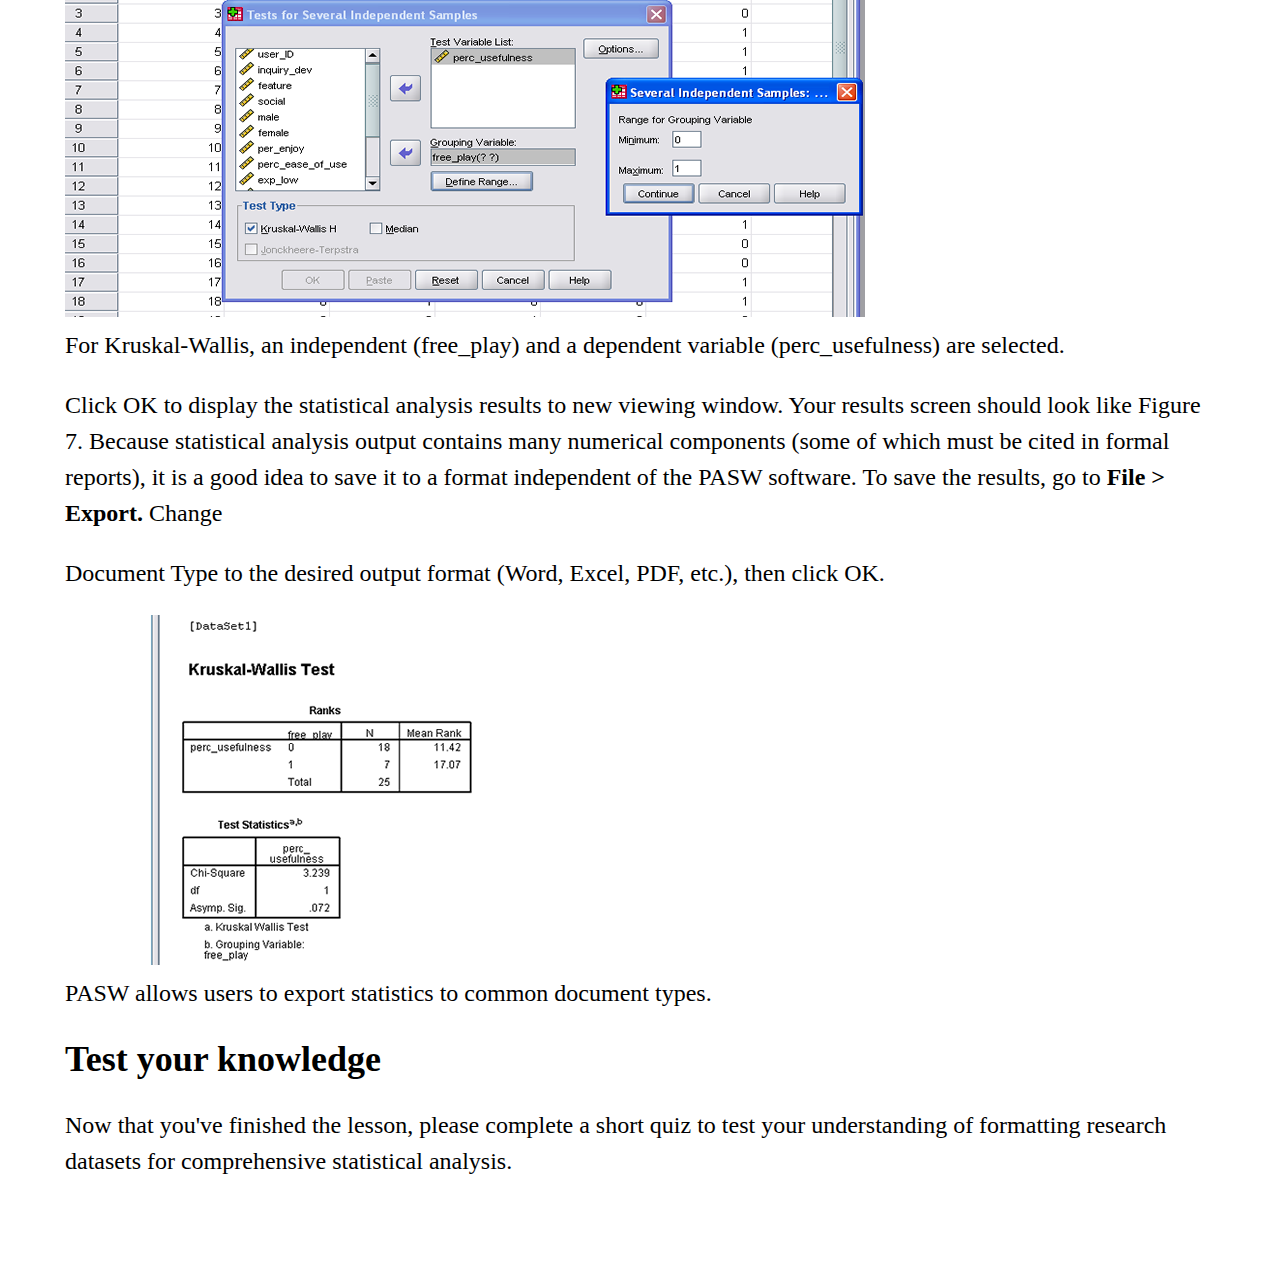
==== commit 136eab2f: "Merge branch 'main' of https://github.com/uambra/Project-1_Site" ====
--- a/data.html
+++ b/data.html
@@ -109,10 +109,10 @@
             correlations.</p>
 
         <aside class="sidebar">
-            <p><strong>Dichotomous variables allow for the easy isolation of characteristics for analysis.
+            <p>Dichotomous variables allow for the easy isolation of characteristics for analysis.
                 For example, separating experience levels allows the researcher to test in PASW
                 whether subjects with low experience have <em>perceived</em> ease of use scores
-                significantly different from those with medium and high experience levels.</strong>
+                significantly different from those with medium and high experience levels.
             </p>
         </aside>
 
@@ -150,10 +150,10 @@
             include variable labels.</p>
 
         <aside class="sidebar">
-              <p><strong>Analyzing descriptive statistics may lead you to ask new questions. For example,
+              <p>Analyzing descriptive statistics may lead you to ask new questions. For example,
                 perc_enjoy is much higher on average than perc_usefulness, which also has a large
                 variance. This suggests that a segment of users may not have considered the
-                system useful even though they enjoyed using it.</strong></p>
+                system useful even though they enjoyed using it.</p>
         </aside>
 
         Add-Ins... and make sure Analysis ToolPak is checked. Click OK.
@@ -221,10 +221,10 @@
             free_play and other tutorial types.</p>
 
         <aside class="sidebar">
-            <p> <strong>Consult <a href="http://www.ats.ucla.edu/stat/mult_pkg/whatstat/default.htm" style="color:#dddddd;"><u>UCLA's </u><u><em>Choosing the Correct
+            <p>Consult <a href="http://www.ats.ucla.edu/stat/mult_pkg/whatstat/default.htm" style="color:#dddddd;"><u>UCLA's </u><u><em>Choosing the Correct
                 Statistic</em></u></a> to ensure the statistical anlaysis is
                 appropriate for your research question(s), variables of interest, and associated data
-                types.</strong></p>
+                types.</p>
         </aside>
 
         <p>You should have determined that the Kruskal-Wallis one-way analysis of variance is the
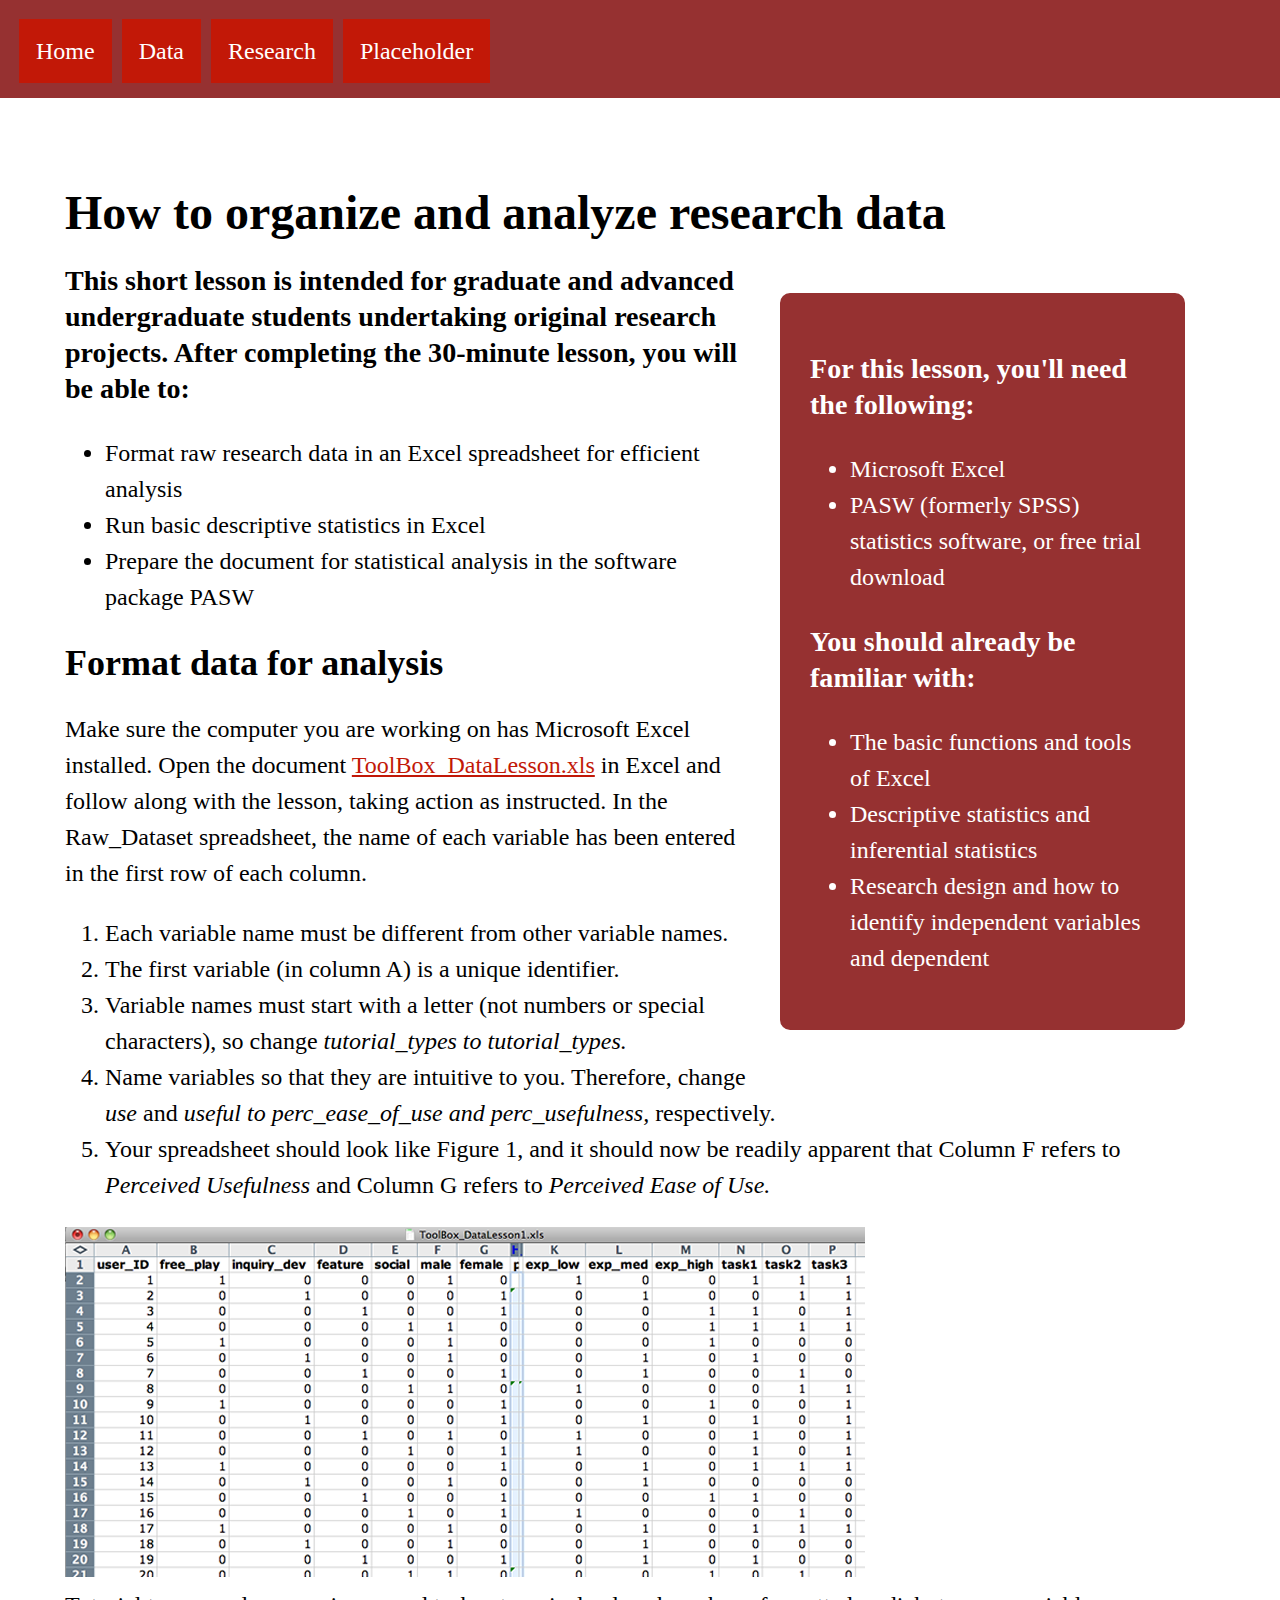
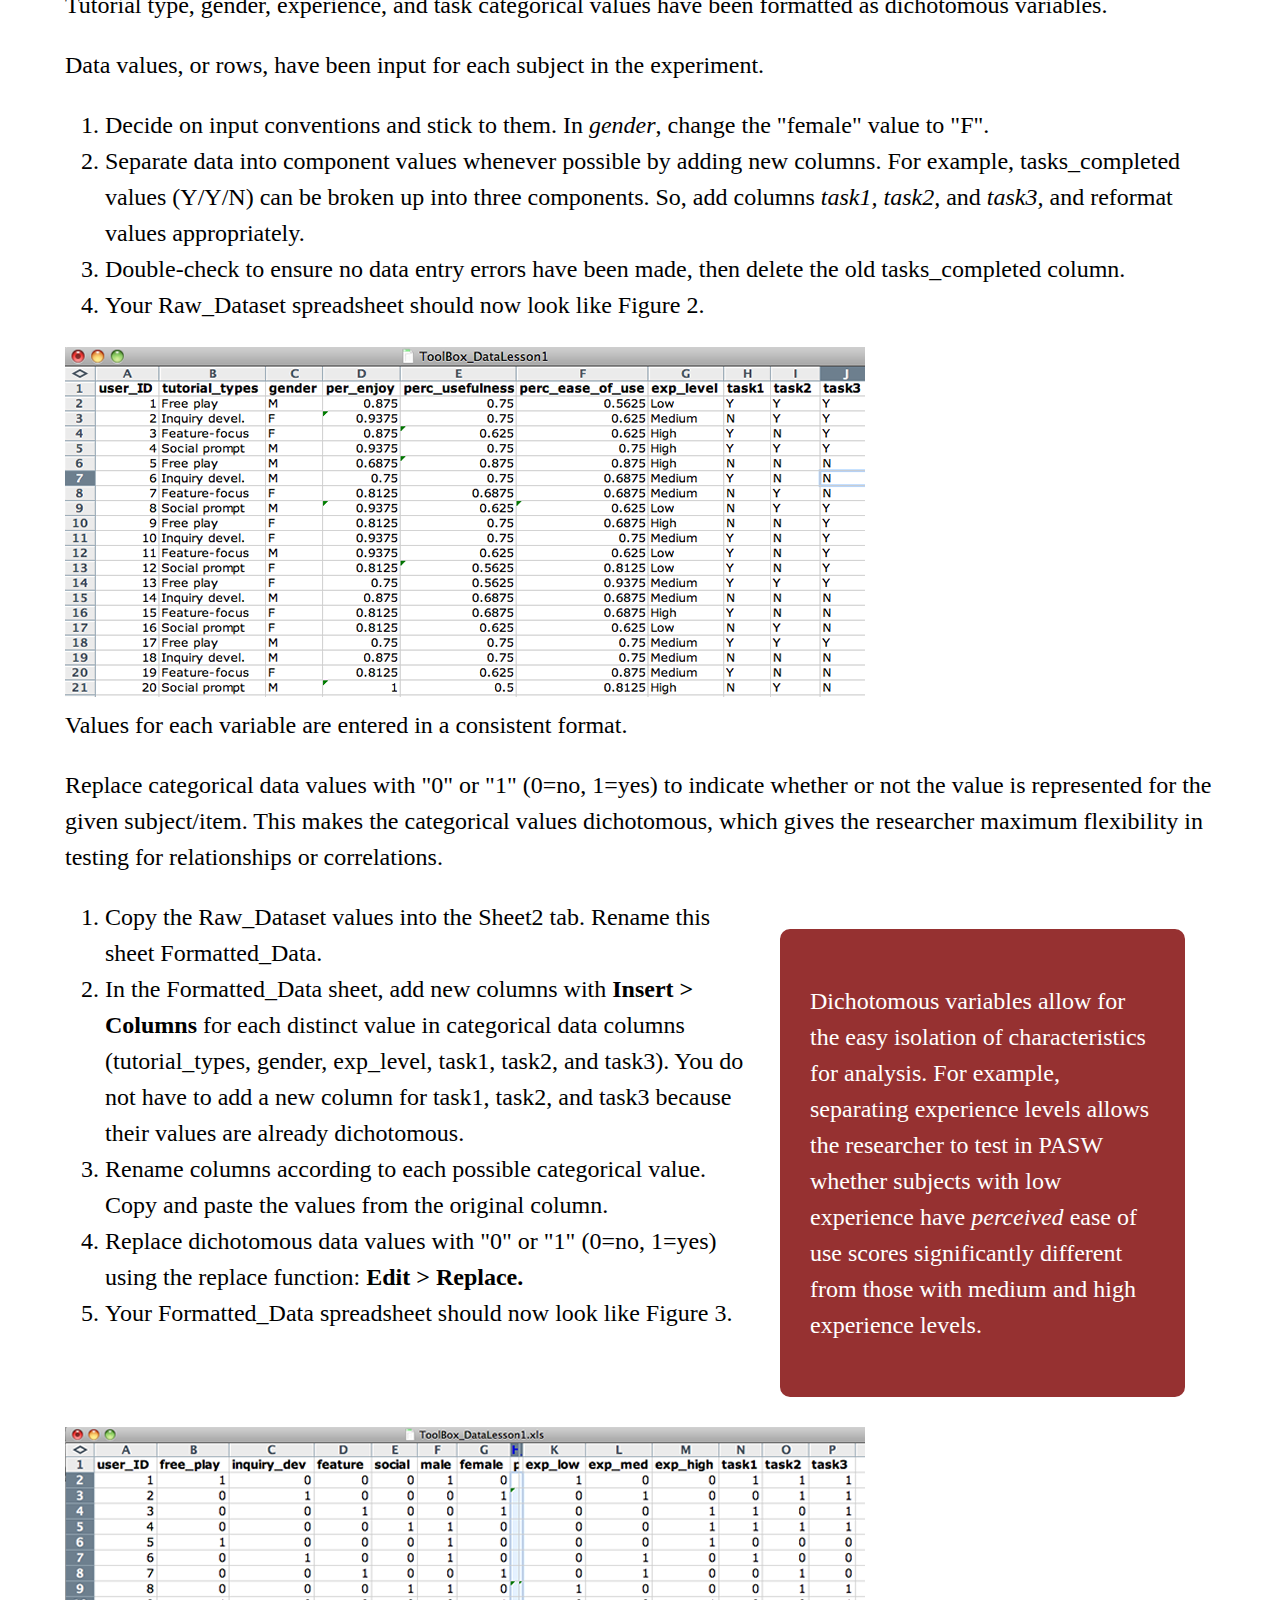
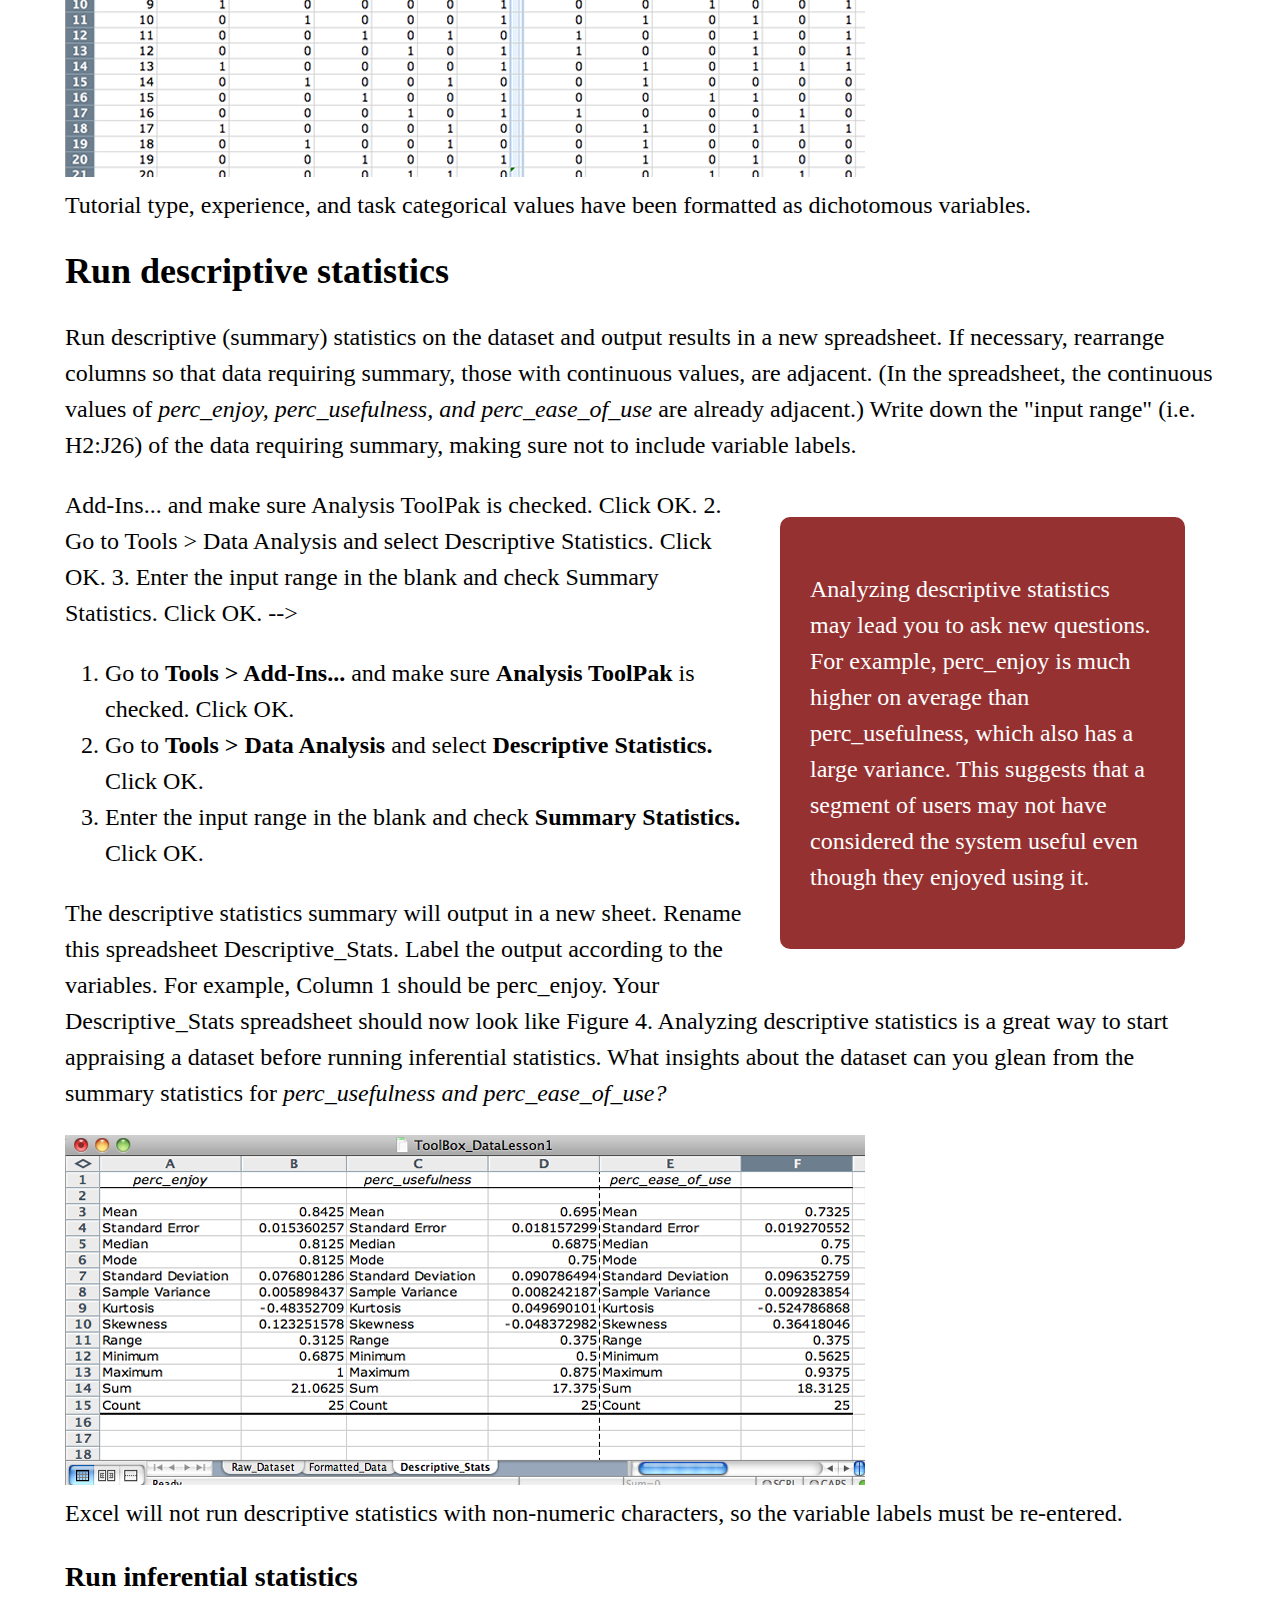
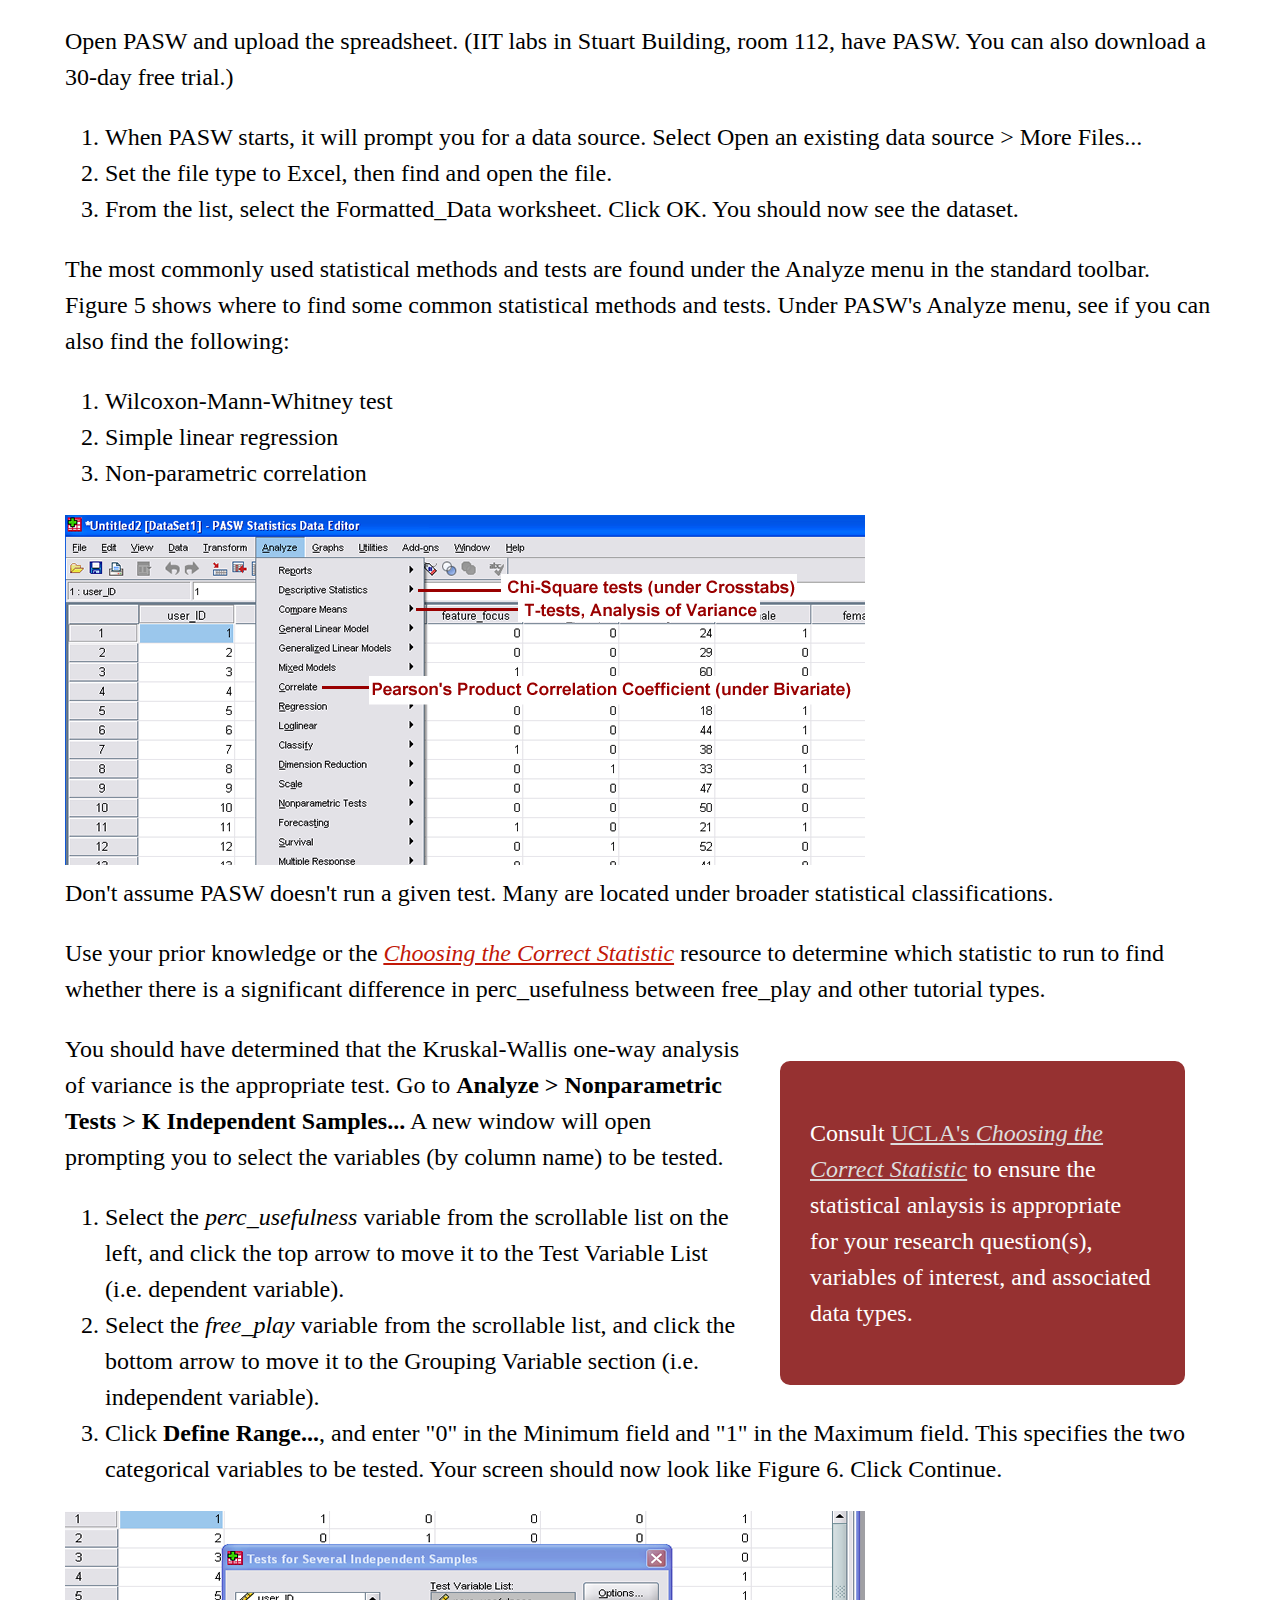
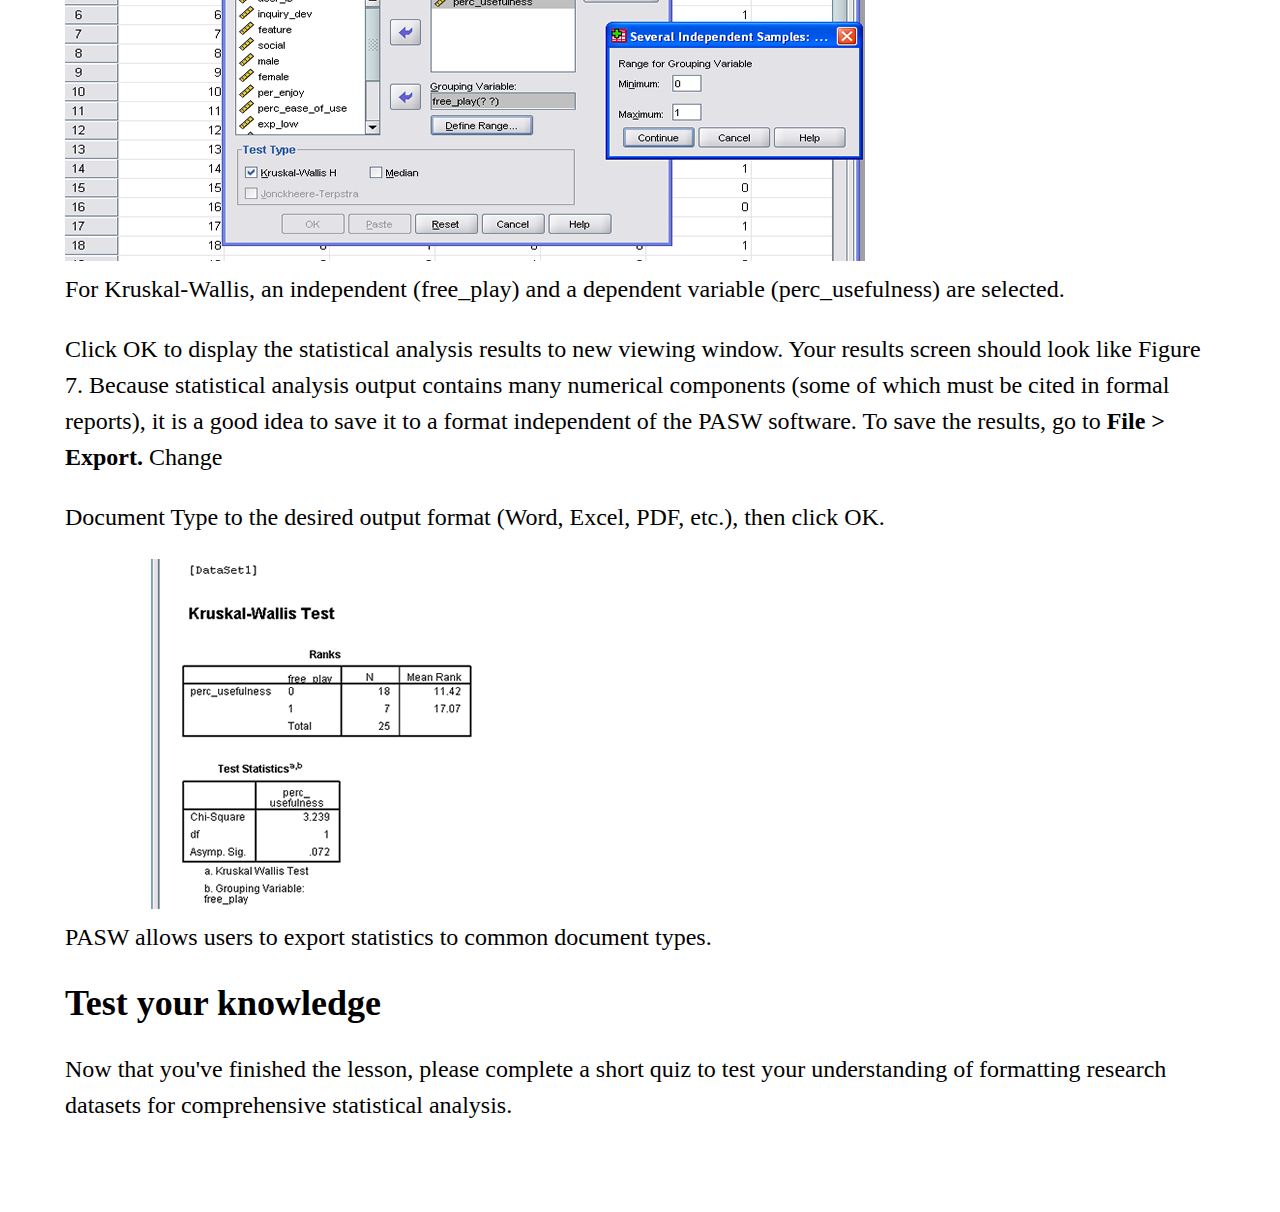
==== commit b2437310: "Revised some things" ====
--- a/data.html
+++ b/data.html
@@ -29,8 +29,7 @@
         </ul>
     </nav>
     <main>
-        <h1>How to organize and analyze research data</h1>
-
+      <h1>How to organize and analyze research data</h1>
         <aside class="sidebar">
 
             <h3>For this lesson, you'll need the following:</h3>
--- a/css/screen.css
+++ b/css/screen.css
@@ -5,7 +5,7 @@
     color: #ffffff;
     width: 30%;
     padding: 20px;
-    margin: 40px;
+    margin: 30px;
     border: 10px solid #963131;
     border-radius: 10px;
     float: right;
